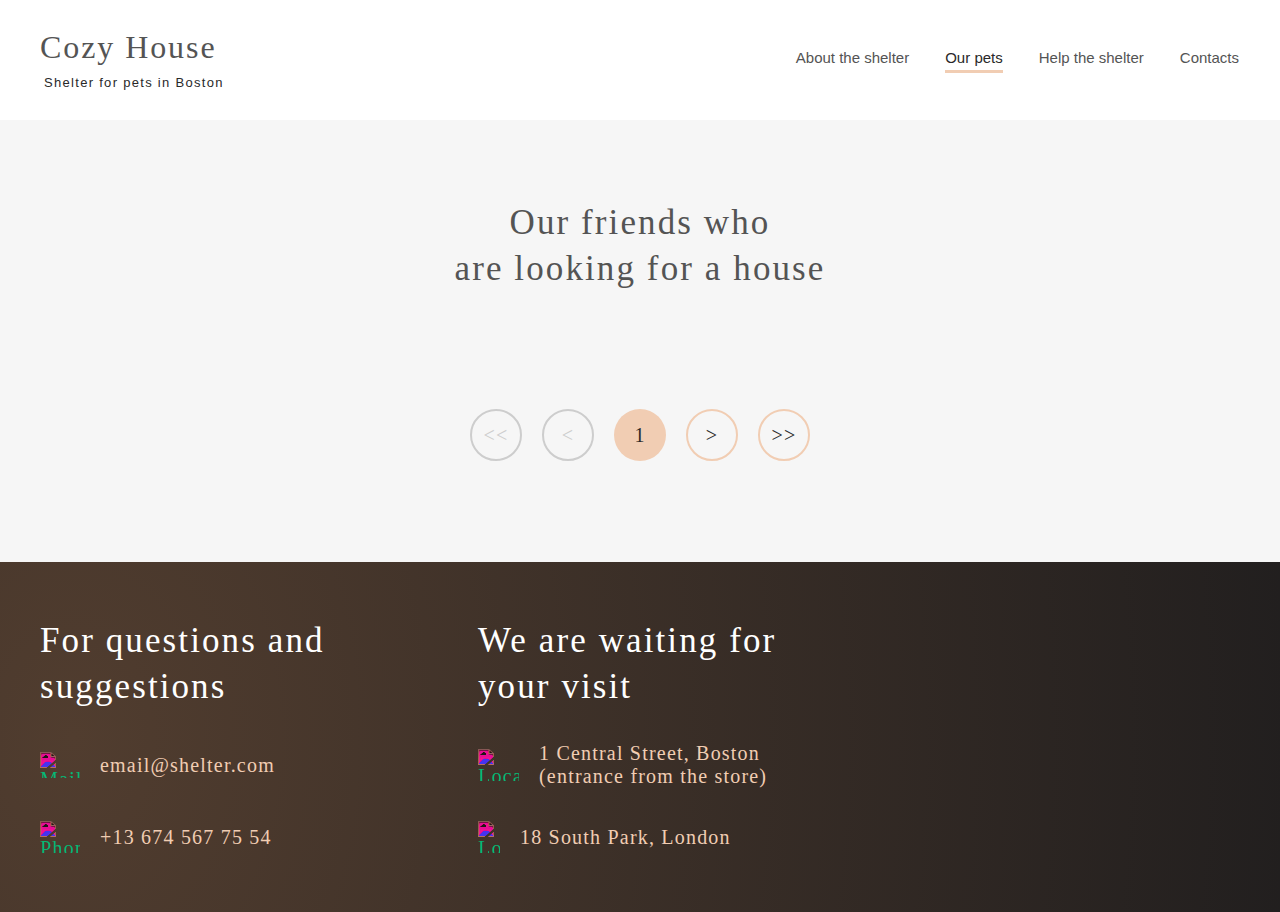
==== shelter/pages/our-pets/index.html @ f5cbae9c "fix: 17 px" ====
<!DOCTYPE html>
<html lang="en">
<head>
  <meta charset="UTF-8">
  <meta http-equiv="X-UA-Compatible" content="IE=edge">
  <meta name="viewport" content="width=device-width, initial-scale=1.0">
  <link rel="stylesheet" href="style.css">
  <link class="flav" rel="icon" href="../../assets/svg/flav.svg">
  <title>shelter</title>
</head>
<body>
  <header>
    <div class="logo">
      <h1>
        <a href="../main/index.html">Cozy House<span class="logo-text">Shelter for pets in Boston</span></a>
      </h1>
    </div>
    <div class="navigation">
      <input type="radio" name="groop" id="about">
      <label for="about">
        <a href="../main/index.html" class="subheading">About the shelter</a>
      </label>

      <input type="radio" name="groop" id="pets" checked="checked">
      <label for="pets">
        <a href="" class="subheading">Our pets</a>
      </label>

      <input type="radio" name="groop" id="help-shelter">
      <label for="help-shelter">
        <a href="../main/index.html#help" class="subheading">Help the shelter</a>
      </label>

      <input type="radio" name="groop" id="contacts" onchange="location.href='#footer'">
      <label for="contacts" class="subheading label-text">Contacts</label>
    </div>
  </header>

  <main>
    <section class="our-friends">
      <div class="our-friends-container">
        <h3 class="header-3">Our friends who<br>are looking for a house</h3>
        <div class="card-container">
          <div class="card-container-inner"></div>
        </div>
        <div class="button-container">
          <button class="dobl-arrow-left header-4" disabled>&lt;&lt;</button>
          <button class="arrow-left header-4" disabled>&lt;</button>
          <button class="number header-4">1</button>
          <button class="arrow-right header-4">&gt;</button>
          <button class="dowl-arrow-right header-4">&gt;&gt;</button>
        </div>
      </div>
    </section>
  </main>

  <footer id="footer" >
    <div class="footer-container">
      <div class="question">
        <h3 class="header-3">For questions and suggestions</h3>
        <a class="header-4 mail" href="mailto:email@shelter.com"><img src="../../assets/svg/mail.svg" width="40"
            height="26" alt="Mail">email@shelter.com</a>
        <a class="header-4 phone" href="tel:+136745677554"><img src="../../assets/svg/phone.svg" width="40" height="32"
            alt="Phone">+13 674 567 75 54</a>
      </div>
      <div class="visit">
        <h3 class="header-3">We are waiting for your visit</h3>
        <a class="header-4 boston" href="https://goo.gl/maps/nt6vTJ9XZNbZL6TB6" target="_blank"><img
            src="../../assets/svg/pin.svg" width="41" height="32" alt="Location">1 Central Street, Boston (entrance from
          the store)</a>
        <a class="header-4 london" href="https://goo.gl/maps/rjoDb4aJfvXNFK4E7" target="_blank"><img
            src="../../assets/svg/pin.svg" width="22" height="32" alt="Location">18 South Park, London</a>
      </div>
      <div class="footer-dog"></div>
    </div>
  </footer>
  <script src="script.js"></script>
</body>
</html>
---- shelter/pages/our-pets/style.css ----
@font-face {
  font-family: "GeorgiaRegular";
  src: url("/shelter/assets/fonts/GeorgiaRegular/GeorgiaRegular.eot");
  src: url("/shelter/assets/fonts/GeorgiaRegular/GeorgiaRegular.eot?#iefix")format("embedded-opentype"),
    url("/shelter/assets/fonts/GeorgiaRegular/GeorgiaRegular.woff") format("woff"),
    url("/shelter/assets/fonts/GeorgiaRegular/GeorgiaRegular.ttf") format("truetype");
  font-style: normal;
  font-weight: 400;
}

@font-face {
  font-family: "ArialRegular";
  src: url("/shelter/assets/fonts/ArialRegular/ArialRegular.eot");
  src: url("/shelter/assets/fonts/ArialRegular/ArialRegular.eot?#iefix")format("embedded-opentype"),
    url("/shelter/assets/fonts/ArialRegular/ArialRegular.woff") format("woff"),
    url("/shelter/assets/fonts/ArialRegular/ArialRegular.ttf") format("truetype");
  font-weight: 400;
}

* {
  box-sizing: border-box;
}

html {
  scroll-behavior: smooth;
}

p,
h1,
h2,
h3,
h4 {
  margin-block-start: 0;
  margin-block-end: 0;
}

.header-2 {
  font-family: 'Georgia';
  font-style: normal;
  font-weight: 400;
  font-size: 44px;
  line-height: 130%;
  /* or 57px */
}

.header-3 {
  font-family: 'Georgia';
  font-style: normal;
  font-weight: 400;
  font-size: 35px;
  line-height: 130%;
  /* or 45px */
  letter-spacing: 0.06em;
}

.header-4 {
  font-family: 'Georgia';
  font-style: normal;
  font-weight: 400;
  font-size: 20px;
  line-height: 115%;
  /* identical to box height, or 23px */
  letter-spacing: 0.06em;
}

.header-5 {
  font-family: 'Georgia';
  font-style: normal;
  font-weight: 400;
  font-size: 20px;
  line-height: 115%;
  /* identical to box height, or 23px */
  letter-spacing: 0.06em;
}

.subheading {
  font-family: 'Arial';
  font-style: normal;
  font-weight: 400;
  font-size: 15px;
  line-height: 160%;
  /* identical to box height, or 24px */
}

.paragraph {
  font-family: 'Arial';
  font-style: italic;
  font-weight: 400;
  font-size: 12px;
  line-height: 150%;
  /* identical to box height, or 18px */
}

.button {
  font-family: 'Georgia';
  font-style: normal;
  font-weight: 400;
  font-size: 17px;
  line-height: 130%;
  /* identical to box height, or 22px */
  letter-spacing: 0.06em;
  margin-block-end: 0;
}

body {
  /* width: 100vw; */
  height: 100vh;
  margin: 0;
  display: flex;
  flex-direction: column;
  align-items: center;
  /* background-color: rgb(210, 194, 225); */
}

header {
  width: 1280px;
  /* height: 60px; */
  padding: 30px 40px;
  display: flex;
  flex-direction: row;
  justify-content: space-between;
  align-items: center;
}

.logo {
  height: 100%;
}

.logo a {
  text-decoration: none;
  font-family: 'Georgia';
  font-style: normal;
  font-weight: 400;
  font-size: 32px;
  line-height: 110%;
  /* or 35px */
  letter-spacing: 0.06em;
  color: #545454;
  display: flex;
  flex-direction: column;
  transition: color 0.4s;
}

.logo a:hover {
  color: #FDDCC4;
  transition: color 0.2s;
}

.logo-text {
  font-family: 'Arial';
  font-style: normal;
  font-weight: 400;
  font-size: 13px;
  line-height: 15px;
  letter-spacing: 0.1em;
  color: #292929;
  margin-block-start: 10px;
  padding-left: 4px;
}

.navigation {
  margin-top: -1px;
  padding-right: 1px;
  display: flex;
  flex-direction: row;
  column-gap: 14px;
}

input {
  width: 0;
  height: 0;
  appearance: none;
}

.navigation a {
  color: #545454;
  /* display: flex;
  flex-direction: column;
  row-gap: 1px; */
  text-decoration: none;
  transition: color 0.4s;
}

.navigation a:hover {
  color: #292929;
  transition: color 0.2s;
}

input:checked + label {
  color: #292929;
  border-bottom: solid 3px #F1CDB3;
  cursor: default;
}

input:checked + label a {
  color: #292929;
  cursor:default;
}

label:active {
  border-bottom: solid 3px #F1CDB3;
}

.label-text {
  color: #545454;
  cursor: pointer;
  transition: color 0.4s;
}

.label-text:hover {
  color: #292929;
  transition: color 0.2s;
}





main {
  width: 100%;
}

.our-friends {
  width: 100%;
  display: flex;
  flex-direction: column;
  align-items: center;
  background: #F6F6F6;
}

.our-friends-container {
  width: 1280px;
  padding: 80px 40px 101px 40px;
  display: flex;
  flex-direction: column;
  align-items: center;
  row-gap: 44px;
}

.our-friends-container h3 {
  color: #545454;
  text-align: center;
}

.card-container {
  width: 100%;
  padding: 15px 0px;
}

.card-container-inner {
  display: flex;
  flex-direction: row;
  flex-wrap: wrap;
  align-items: center;
  column-gap: 40px;
  row-gap: 30px;
}

.card {
  width: 270px;
  height: 435px;
  padding-bottom: 30px;
  display: flex;
  flex-direction: column;
  align-items: center;
  justify-content: space-between;
  background-color: #FAFAFA;
  border-radius: 9px;
  transition: background-color 0.4s;
  cursor: pointer;
}

.card:hover {
  box-shadow: 0px 2px 35px 14px rgba(13, 13, 13, 0.04);
  background-color: #FFFFFF;
  transition: background-color 0.2s;
}

.card button {
  width: 187px;
  height: 52px;
  border: 2px solid #F1CDB3;
  border-radius: 100px;
  background: none;
  color: #292929;
  transition: background-color 0.4s;
  cursor: pointer;
}

.card:hover button {
  background-color: #FDDCC4;
  border: none;
  transition: background-color 0.2s;
}

.card h4 {
  color: #545454;
}

.card-foto {
  width: 270px;
  height: 270px;
  border-radius: 9px 9px 0px 0px;
}

.card-1 .card-foto {
  background-image: url('../../assets/png/pets-katrine.png');
}

.card-2 .card-foto {
  background-image: url('../../assets/png/pets-jennifer.png');
}

.card-3 .card-foto {
  background-image: url('../../assets/png/pets-woody.png');
}

.card-4 .card-foto {
  background-image: url('../../assets/png/pets-sophia.png');
}

.card-5 .card-foto {
  background-image: url('../../assets/png/pets-timmy.png');
}

.card-6 .card-foto {
  background-image: url('../../assets/png/pets-charly.png');
}

.card-7 .card-foto {
  background-image: url('../../assets/png/pets-scarlet.png');
}

.card-8 .card-foto {
  background-image: url('../../assets/png/pets-freddie.png');
}

.button-container {
  display: flex;
  flex-direction: row;
  column-gap: 20px;
}

.button-container button {
  cursor: pointer;
  width: 52px;
  height: 52px;
}

.button-container button:disabled {
  border: 2px solid #CDCDCD;
  border-radius: 100px;
  background: none;
  color: #CDCDCD;
}

.number {
  background-color: #F1CDB3;
  border-radius: 100px;
  border: none;
  color: #292929;
  transition: background-color 0.4s;
}

.number:hover {
  background-color: #FDDCC4;
  transition: background-color 0.2s;
}

.number:active {
  background-color: #F1CDB3;
  transition: background-color 0.2s;
}

.dobl-arrow-left,
.arrow-left,
.arrow-right,
.dowl-arrow-right {
  border: 2px solid #F1CDB3;
  border-radius: 100px;
  background: none;
  color: #292929;
  transition: background-color 0.4s;
}

.dobl-arrow-left:hover,
.arrow-left:hover,
.arrow-right:hover,
.dowl-arrow-right:hover {
  border: none;
  background-color: #FDDCC4;
  transition: background-color 0.2s;
}

.dobl-arrow-left:active,
.arrow-left:active,
.arrow-right:active,
.dowl-arrow-right:active {
  border: none;
  background-color:  #F1CDB3;
  transition: background-color 0.2s;
}




footer {
  width: 100%;
  background: url("../../assets/png/noise_transparent@2x.png"), radial-gradient(110.67% 538.64% at 5.73% 50%, #513D2F 0%, #1A1A1C 100%), #211F20;
  display: flex;
  flex-direction: column;
  align-items: center;
}

.footer-container {
  width: 1280px;
  height: 100%;
  padding: 40px 40px 0px 40px;
  display: flex;
  flex-direction: row;
  justify-content: space-between;
}

.question,
.visit {
  height: 81%;
  padding-top: 16px;
  display: flex;
  flex-direction: column;
  justify-content: space-between;
}

.question {
  width: 24%;
}

.visit {
  width: 26%;
}

.question h3,
.visit h3 {
  color: #FFFFFF;
}

.mail,
.phone,
.boston,
.london {
  display: flex;
  flex-direction: row;
  align-items: center;
  column-gap: 20px;
  text-decoration: none;
  color: #F1CDB3;
  transition: background-color 0.4s;
}

.mail img,
.phone img,
.boston img,
.london img {
  filter: invert(93%) sepia(6%) saturate(2427%) hue-rotate(314deg) brightness(97%) contrast(94%);
  transition: color 0.4s;
}

.mail:hover,
.phone:hover,
.boston:hover,
.london:hover {
  color: #f5e2d5;
  transition: background-color 0.2s;
}

.mail:hover img,
.phone:hover img,
.boston:hover img,
.london:hover img {
  filter: invert(96%) sepia(69%) saturate(463%) hue-rotate(298deg) brightness(103%) contrast(92%);
  transition: color 0.2s;
}

.footer-dog {
  width: 300px;
  height: 310px;
  background: url("../../assets/png/footer-puppy.png");
}
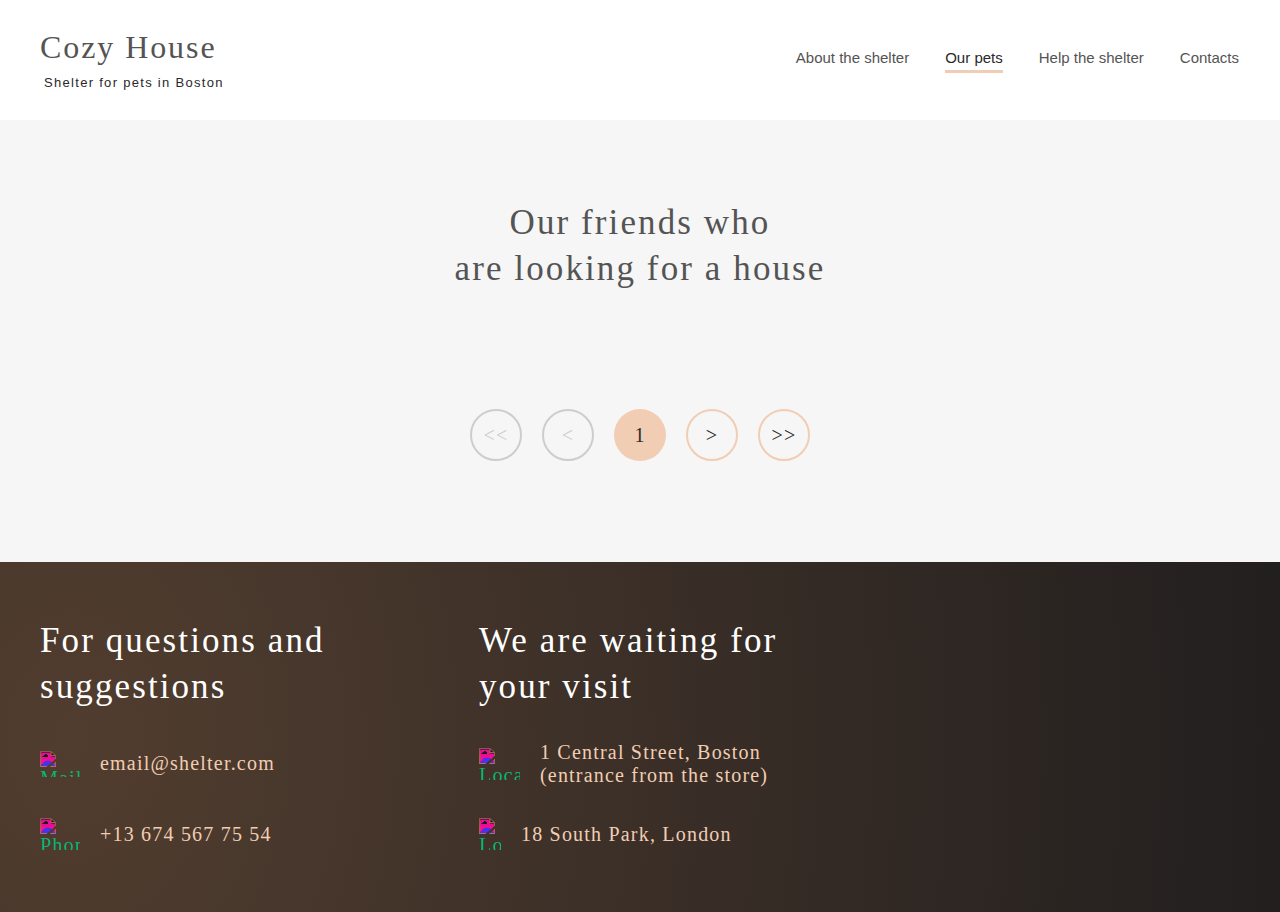
==== commit 65ff275a: "feat: add adaptive 320px" ====
--- a/shelter/pages/our-pets/index.html
+++ b/shelter/pages/our-pets/index.html
@@ -34,6 +34,7 @@
       <input type="radio" name="groop" id="contacts" onchange="location.href='#footer'">
       <label for="contacts" class="subheading label-text">Contacts</label>
     </div>
+    <div class="burger"></div>
   </header>
 
   <main>
@@ -56,20 +57,22 @@
 
   <footer id="footer" >
     <div class="footer-container">
-      <div class="question">
-        <h3 class="header-3">For questions and suggestions</h3>
-        <a class="header-4 mail" href="mailto:email@shelter.com"><img src="../../assets/svg/mail.svg" width="40"
-            height="26" alt="Mail">email@shelter.com</a>
-        <a class="header-4 phone" href="tel:+136745677554"><img src="../../assets/svg/phone.svg" width="40" height="32"
-            alt="Phone">+13 674 567 75 54</a>
-      </div>
-      <div class="visit">
-        <h3 class="header-3">We are waiting for your visit</h3>
-        <a class="header-4 boston" href="https://goo.gl/maps/nt6vTJ9XZNbZL6TB6" target="_blank"><img
-            src="../../assets/svg/pin.svg" width="41" height="32" alt="Location">1 Central Street, Boston (entrance from
-          the store)</a>
-        <a class="header-4 london" href="https://goo.gl/maps/rjoDb4aJfvXNFK4E7" target="_blank"><img
-            src="../../assets/svg/pin.svg" width="22" height="32" alt="Location">18 South Park, London</a>
+      <div class="footer-note">
+        <div class="question">
+          <h3 class="header-3">For questions and suggestions</h3>
+          <a class="header-4 mail" href="mailto:email@shelter.com"><img src="../../assets/svg/mail.svg" width="40"
+              height="26" alt="Mail">email@shelter.com</a>
+          <a class="header-4 phone" href="tel:+136745677554"><img src="../../assets/svg/phone.svg" width="40" height="32"
+              alt="Phone">+13 674 567 75 54</a>
+        </div>
+        <div class="visit">
+          <h3 class="header-3">We are waiting for your visit</h3>
+          <a class="header-4 boston" href="https://goo.gl/maps/nt6vTJ9XZNbZL6TB6" target="_blank"><img
+              src="../../assets/svg/pin.svg" width="41" height="32" alt="Location">1 Central Street, Boston (entrance from
+            the store)</a>
+          <a class="header-4 london" href="https://goo.gl/maps/rjoDb4aJfvXNFK4E7" target="_blank"><img
+              src="../../assets/svg/pin.svg" width="22" height="32" alt="Location">18 South Park, London</a>
+        </div>
       </div>
       <div class="footer-dog"></div>
     </div>
--- a/shelter/pages/our-pets/style.css
+++ b/shelter/pages/our-pets/style.css
@@ -113,7 +113,7 @@
 }
 
 header {
-  width: 1280px;
+  width: 100%;
   /* height: 60px; */
   padding: 30px 40px;
   display: flex;
@@ -212,6 +212,13 @@
   transition: color 0.2s;
 }
 
+.burger {
+  display: none;
+  width: 30px;
+  height: 22px;
+  background: url("../../assets/svg/Burger.svg");
+  /* position: absolute; */
+}
 
 
 
@@ -229,7 +236,7 @@
 }
 
 .our-friends-container {
-  width: 1280px;
+  width: 100%;
   padding: 80px 40px 101px 40px;
   display: flex;
   flex-direction: column;
@@ -413,17 +420,26 @@
 }
 
 .footer-container {
-  width: 1280px;
+  width: 100%;
   height: 100%;
   padding: 40px 40px 0px 40px;
   display: flex;
   flex-direction: row;
   justify-content: space-between;
+  align-items: center;
+}
+
+.footer-note {
+  width: 62%;
+  height: 100%;
+  display: flex;
+  flex-direction: row;
+  justify-content: space-between;
 }
 
 .question,
 .visit {
-  height: 81%;
+  height: 80%;
   padding-top: 16px;
   display: flex;
   flex-direction: column;
@@ -431,11 +447,11 @@
 }
 
 .question {
-  width: 24%;
+  width: 39%;
 }
 
 .visit {
-  width: 26%;
+  width: 41%;
 }
 
 .question h3,
@@ -481,7 +497,106 @@
 }
 
 .footer-dog {
-  width: 300px;
-  height: 310px;
-  background: url("../../assets/png/footer-puppy.png");
+  width: 25%;
+  height: 100%;
+  aspect-ratio: 300/310;
+  /* width: 300px;
+  height: 310px; */
+  background: url("../../assets/png/footer-puppy.png") no-repeat;
+  background-size: contain;
+}
+
+@media (max-width: 1090px) {
+  .footer-container {
+    flex-direction: column;
+  }
+
+  .footer-note {
+    width: 93%;
+  }
+
+  .footer-dog {
+    width: 62%;
+    margin-left: 18%;
+  }
+}
+
+@media (max-width: 768px) {
+  header {
+    padding: 0px 29px;
+  }
+
+  h1 {
+    padding-left: 1px;
+  }
+
+  .footer-container {
+    padding: 15px 40px 0px 40px;
+  }
+
+  .question {
+    width: 46%;
+  }
+
+  .visit {
+    width: 47%;
+  }
+}
+
+@media (max-width: 767px) {
+  .navigation {
+    display: none;
+  }
+
+  .burger {
+    display: block;
+  }
+}
+
+@media (max-width: 520px) {
+  header {
+    padding: 1px 19px;
+  }
+
+  .footer-container {
+    padding: 14px 10px 0px 10px;
+    row-gap: 40px;
+  }
+
+  .footer-note {
+    width: 100%;
+    flex-direction: column;
+    align-items: center;
+    row-gap: 25px;
+  }
+
+  .question {
+    width: 100%;
+    align-items: center;
+    row-gap: 42px;
+  }
+
+  .visit {
+    width: 100%;
+    align-items: center;
+    row-gap: 39px;
+  }
+
+  .question h3, .visit h3 {
+    text-align: center;
+  }
+
+  .visit h3 {
+    width: 98%;
+  }
+
+  .footer-dog {
+    width: 87%;
+    margin-left: 0%;
+  }
+
+  .london {
+    align-self: flex-start;
+  }
+
 }